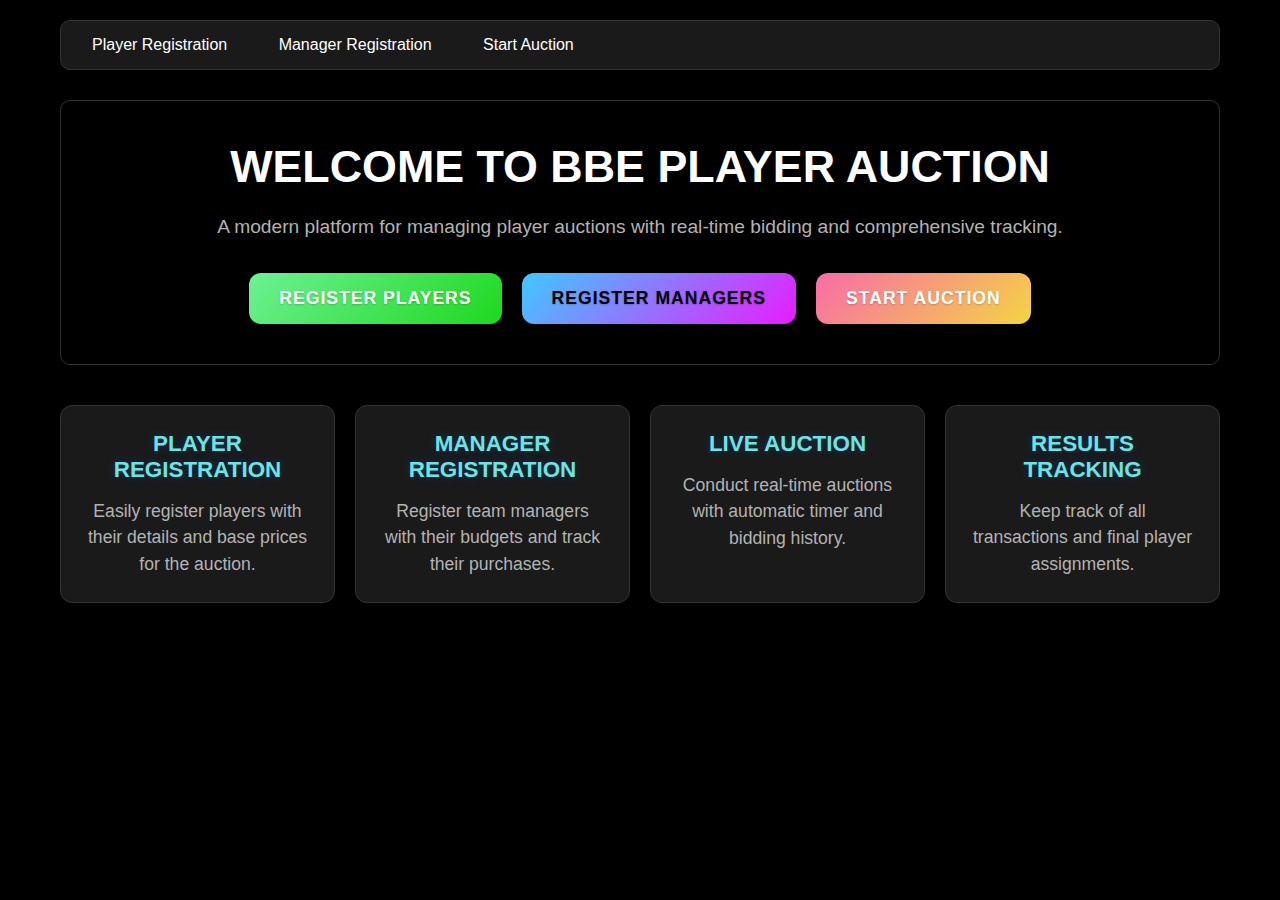
==== index.html @ 13deb0b3 "Add files via upload" ====
<!DOCTYPE html>
<html lang="en">
<head>
    <meta charset="UTF-8">
    <meta name="viewport" content="width=device-width, initial-scale=1.0">
    <title>Player Auction System</title>
    <link rel="stylesheet" href="styles.css">
    <style>
        .welcome-section {
            background: #000000;
            padding: 40px;
            border-radius: 10px;
            text-align: center;
            margin: 20px 0;
            border: 1px solid #333333;
            box-shadow: 0 4px 6px rgba(0, 0, 0, 0.2);
        }

        .welcome-section h1 {
            color: #ffffff;
            font-size: 2.8em;
            margin-bottom: 20px;
            text-shadow: 0 2px 4px rgba(0, 0, 0, 0.3);
        }

        .welcome-section p {
            color: #b3b3b3;
            font-size: 1.2em;
            margin-bottom: 30px;
            line-height: 1.6;
        }

        .features-grid {
            display: grid;
            grid-template-columns: repeat(auto-fit, minmax(250px, 1fr));
            gap: 20px;
            margin-top: 40px;
        }

        .feature-card {
            background: #1a1a1a;
            padding: 25px;
            border-radius: 12px;
            text-align: center;
            border: 1px solid #333333;
            transition: all 0.3s ease;
            box-shadow: 0 4px 6px rgba(0, 0, 0, 0.2);
        }

        .feature-card:hover {
            transform: translateY(-5px);
            box-shadow: 0 6px 12px rgba(0, 0, 0, 0.3);
            border-color: #444444;
        }

        .feature-card h3 {
            color: #6fe3e1;
            margin-bottom: 15px;
            font-size: 1.4em;
            text-shadow: 0 0 10px rgba(0, 123, 255, 0.3);
        }

        .feature-card p {
            color: #b3b3b3;
            line-height: 1.5;
            font-size: 1.1em;
        }

        .action-buttons {
            display: flex;
            justify-content: center;
            gap: 20px;
            margin-top: 30px;
            flex-wrap: wrap;
        }

        .action-button {
            text-decoration: none;
            padding: 15px 30px;
            border-radius: 12px;
            font-size: 1.1em;
            color: #ffffff;
            transition: all 0.3s ease;
            border: none;
            box-shadow: 0 4px 6px rgba(0, 0, 0, 0.2);
            text-shadow: 0 1px 2px rgba(0, 0, 0, 0.2);
            min-width: 200px;
        }

        .action-button:hover {
            transform: translateY(-2px);
            box-shadow: 0 6px 12px rgba(0, 0, 0, 0.3);
        }

        .btn-players {
            background: linear-gradient(135deg, #6ef195,  #1ed81e);
        }

        .btn-players:hover {
            background: linear-gradient(135deg, #6ef195, #1ed81e);
        }

        .btn-managers {
            background: linear-gradient(135deg, #40c9ff, #e81cff);
            color: #000000;
            font-weight: bold;
        }

        .btn-managers:hover {
            background: linear-gradient(135deg, #40c9ff, #e81cff);
            color: #ffffff;
        }

        .btn-auction {
            background: linear-gradient(135deg, #f86ca7, #f4d444);
        }

        .btn-auction:hover {
            background: linear-gradient(135deg, #f86ca7, #f4d444);
        }

        /* Dark theme specific navigation */
        .navigation {
            background: #1a1a1a;
            padding: 15px;
            border-radius: 10px;
            margin-bottom: 30px;
            border: 1px solid #333333;
            box-shadow: 0 4px 6px rgba(0, 0, 0, 0.2);
        }

        .navigation a {
            color: #ffffff;
            text-decoration: none;
            padding: 8px 16px;
            margin-right: 15px;
            border-radius: 6px;
            transition: all 0.3s ease;
        }

        .navigation a:hover {
            background: #2d2d2d;
            color: #007bff;
        }
    </style>
    <link rel="stylesheet" href="https://cdnjs.cloudflare.com/ajax/libs/font-awesome/5.15.4/css/all.min.css">
</head>
<body>
    <div class="container">
        <nav class="navigation">
            <a href="player.html">Player Registration</a>
            <a href="manager.html">Manager Registration</a>
            <a href="auction.html">Start Auction</a>
        </nav>

        <div class="welcome-section">
            <h1>WELCOME TO BBE PLAYER AUCTION</h1>
            <p>A modern platform for managing player auctions with real-time bidding and comprehensive tracking.</p>
            
            <div class="action-buttons">
                <a href="player.html" class="action-button btn-players">Register Players</a>
                <a href="manager.html" class="action-button btn-managers">Register Managers</a>
                <a href="auction.html" class="action-button btn-auction">Start Auction</a>
            </div>
        </div>

        <div class="features-grid">
            <div class="feature-card">
                <h3>PLAYER REGISTRATION</h3>
                <p>Easily register players with their details and base prices for the auction.</p>
            </div>
            <div class="feature-card">
                <h3>MANAGER REGISTRATION</h3>
                <p>Register team managers with their budgets and track their purchases.</p>
            </div>
            <div class="feature-card">
                <h3>LIVE AUCTION</h3>
                <p>Conduct real-time auctions with automatic timer and bidding history.</p>
            </div>
            <div class="feature-card">
                <h3>RESULTS TRACKING</h3>
                <p>Keep track of all transactions and final player assignments.</p>
            </div>
        </div>
    </div>
</body>
</html>
---- styles.css ----
/* Base styles */
* {
    margin: 0;
    padding: 0;
    box-sizing: border-box;
    font-family: 'Poppins', Arial, sans-serif;
}

body {
    background: #000000;
    color: #ffffff;
    margin: 0;
    padding: 0;
    opacity: 1;
    transition: opacity 0.3s ease-in-out;
    min-height: 100vh;
}

body.fade-out {
    opacity: 0;
}

.container {
    max-width: 1200px;
    margin: 0 auto;
    padding: 20px;
}

.section {
    margin: 20px 0;
    padding: 25px;
    border: none;
    border-radius: 15px;
    transition: all 0.3s ease-in-out;
    background: rgb(0, 0, 0);
    backdrop-filter: blur(10px);
    box-shadow: 0 8px 32px 0 rgba(31, 38, 135, 0.37);
}

.section:hover {
    transform: translateY(-3px);
    box-shadow: 0 12px 40px 0 rgba(31, 38, 135, 0.45);
}

.form-group {
    display: flex;
    gap: 15px;
    margin-bottom: 20px;
    align-items: center;
}

input {
    padding: 12px;
    border: 2px solid rgba(255, 255, 255, 0.2);
    border-radius: 8px;
    background: rgba(255, 255, 255, 0.1);
    color: #ffffff;
    transition: all 0.3s ease;
}

input:focus {
    outline: none;
    border-color: #49cc4d;
    box-shadow: 0 0 10px rgba(76, 175, 80, 0.3);
}

button {
    padding: 12px 24px;
    color: white;
    border: none;
    border-radius: 8px;
    cursor: pointer;
    transition: all 0.3s ease;
    font-weight: 600;
    text-transform: uppercase;
    letter-spacing: 1px;
    box-shadow: 0 4px 15px rgba(0, 0, 0, 0.2);
}

button:hover {
    transform: translateY(-2px);
    box-shadow: 0 6px 20px rgba(0, 0, 0, 0.3);
}

button:disabled {
    background: linear-gradient(45deg, #333333, #222222);
    cursor: not-allowed;
}

#timer {
    font-size: 64px;
    text-align: center;
    margin: 30px 0;
    color: #00ff88;
    text-shadow: 0 0 20px rgba(0, 255, 136, 0.5);
    font-weight: 700;
    animation: glow 1.5s ease-in-out infinite alternate;
}

@keyframes glow {
    from {
        text-shadow: 0 0 10px rgba(0, 255, 136, 0.5);
    }
    to {
        text-shadow: 0 0 20px rgba(0, 255, 136, 0.8);
    }
}

#currentPlayer {
    text-align: center;
    font-size: 28px;
    margin: 25px 0;
    color: #00ff88;
    text-shadow: 0 0 10px rgba(0, 255, 136, 0.3);
}

.manager-card, .player-card {
    padding: 20px;
    margin: 15px 0;
    border: none;
    border-radius: 12px;
    background: rgba(255, 255, 255, 0.1);
    backdrop-filter: blur(10px);
    transition: all 0.3s ease;
    animation: slideIn 0.5s ease-out;
}

.manager-card:hover, .player-card:hover {
    transform: translateY(-3px);
    box-shadow: 0 8px 25px rgba(0, 0, 0, 0.2);
}

@keyframes slideIn {
    from {
        opacity: 0;
        transform: translateY(20px);
    }
    to {
        opacity: 1;
        transform: translateY(0);
    }
}

#highestBidder {
    text-align: center;
    font-size: 24px;
    color: #00ff88;
    margin: 15px 0;
    text-shadow: 0 0 10px rgba(0, 255, 136, 0.3);
}

.result-item {
    padding: 15px;
    margin: 10px 0;
    background: rgba(255, 255, 255, 0.1);
    border-radius: 10px;
    backdrop-filter: blur(5px);
    transition: all 0.3s ease;
}

.result-item:hover {
    transform: translateX(5px);
    background: rgba(255, 255, 255, 0.15);
}

.auction-controls {
    display: flex;
    gap: 15px;
    justify-content: center;
    margin: 30px 0;
}

.auction-status {
    text-align: center;
    margin: 20px 0;
    font-size: 1.3em;
    color: #00ff88;
    text-shadow: 0 0 10px rgba(0, 255, 136, 0.3);
}

.current-player {
    background: rgba(255, 255, 255, 0.1);
    padding: 30px;
    border-radius: 15px;
    margin: 25px 0;
    text-align: center;
    backdrop-filter: blur(10px);
    box-shadow: 0 8px 32px 0 rgba(31, 38, 135, 0.37);
}

.timer {
    text-align: center;
    font-size: 1.8em;
    font-weight: bold;
    color: #00ff88;
    margin: 20px 0;
    text-shadow: 0 0 15px rgba(0, 255, 136, 0.5);
}

.bidding-section {
    display: flex;
    align-items: center;
    gap: 15px;
    margin: 20px 0;
    flex-wrap: wrap;
    justify-content: center;
}

.manager-select {
    padding: 12px;
    font-size: 1em;
    min-width: 220px;
    border-radius: 8px;
    background: rgba(255, 255, 255, 0.1);
    color: #ffffff;
    border: 2px solid rgba(255, 255, 255, 0.2);
    transition: all 0.3s ease;
}

.manager-select:focus {
    outline: none;
    border-color: #00ff88;
    box-shadow: 0 0 10px rgba(0, 255, 136, 0.3);
}

#bidAmount {
    padding: 12px;
    font-size: 1em;
    width: 180px;
    border-radius: 8px;
    background: rgba(255, 255, 255, 0.1);
    color: #ffffff;
    border: 2px solid rgba(255, 255, 255, 0.2);
}

#bidAmount:focus {
    outline: none;
    border-color: #00ff88;
    box-shadow: 0 0 10px rgba(0, 255, 136, 0.3);
}

.action-button {
    text-decoration: none;
    padding: 15px 35px;
    border-radius: 10px;
    font-size: 1.1em;
    background: linear-gradient(145deg, #f141c5f1, #f141c5f1);
    color: black;
    border: none;
    cursor: pointer;
    transition: all 0.3s ease;
    text-transform: uppercase;
    letter-spacing: 1px;
    font-weight: 600;
    display: inline-block;
}

.action-button:hover {
    transform: translateY(-2px);
    box-shadow: 0 5px 15px rgba(76, 175, 80, 0.4);
}

h1, h2, h3 {
    color: #00ff88;
    text-shadow: 0 0 10px rgba(0, 255, 136, 0.3);
    margin-bottom: 20px;
}

table {
    width: 100%;
    border-collapse: collapse;
    margin: 20px 0;
    background: rgba(255, 255, 255, 0.1);
    backdrop-filter: blur(10px);
    border-radius: 10px;
    overflow: hidden;
}

th, td {
    padding: 15px;
    text-align: left;
    border-bottom: 1px solid rgba(255, 255, 255, 0.1);
}

th {
    background: rgba(0, 255, 136, 0.1);
    color: #00ff88;
    font-weight: 600;
}

tr:hover {
    background: rgba(255, 255, 255, 0.05);
}

.hidden {
    display: none;
}

#timer {
    font-size: 48px;
    text-align: center;
    margin: 20px 0;
    color: #007bff;
    text-shadow: 2px 2px 4px rgba(0, 0, 0, 0.1);
    animation: pulse 1s infinite;
}

@keyframes pulse {
    0% {
        transform: scale(1);
    }
    50% {
        transform: scale(1.05);
    }
    100% {
        transform: scale(1);
    }
}

#currentPlayer {
    text-align: center;
    font-size: 24px;
    margin: 20px 0;
}

.manager-card, .player-card {
    padding: 10px;
    margin: 10px 0;
    border: 1px solid #ddd;
    border-radius: 4px;
    background-color: #383838;
    transition: all 0.2s ease-in-out;
    animation: fadeIn 0.5s ease-in-out;
}

@keyframes fadeIn {
    from {
        opacity: 0;
        transform: translateY(10px);
    }
    to {
        opacity: 1;
        transform: translateY(0);
    }
}

#highestBidder {
    text-align: center;
    font-size: 20px;
    color: #4CAF50;
    margin: 10px 0;
}

#soldPlayers, #unsoldPlayers {
    margin-top: 15px;
}

.result-item {
    padding: 10px;
    margin: 5px 0;
    background-color: #383838;
    border-radius: 4px;
}

.auction-controls {
    display: flex;
    gap: 10px;
    justify-content: center;
    margin: 20px 0;
}

.auction-status {
    text-align: center;
    margin: 15px 0;
    font-size: 1.2em;
    color: #1e3c72;
}

.current-player {
    background: #383838;
    padding: 20px;
    border-radius: 10px;
    margin: 20px 0;
    text-align: center;
}

.timer {
    text-align: center;
    font-size: 1.5em;
    font-weight: bold;
    color: #007bff;
    margin: 15px 0;
}

.bidding-section {
    display: flex;
    align-items: center;
    gap: 10px;
    margin: 15px 0;
    flex-wrap: wrap;
}

.manager-select {
    padding: 8px;
    font-size: 0.9em;
    min-width: 200px;
    border-radius: 4px;
    background: #ffffff;
    color: #000000;
    border: 1px solid #333333;
}

#bidAmount {
    padding: 8px;
    font-size: 0.9em;
    width: 150px;
    border-radius: 4px;
    background: #ffffff;
    color: #000000;
    border: 1px solid #333333;
}

.sold-btn, .unsold-btn {
    padding: 6px 12px;
    font-size: 0.9em;
    border: none;
    border-radius: 4px;
    cursor: pointer;
    font-weight: bold;
    margin-left: 10px;
    display: none;
}

.sold-btn {
    background: linear-gradient(145deg, #ff0000, #cc0000) !important;
    color: white;
}

.unsold-btn {
    background: linear-gradient(145deg, #f72585, #b5179e);
    color: white;
}

.sold-btn:hover {
    background: linear-gradient(145deg, #cc0000, #ff0000) !important;
}

.unsold-btn:hover {
    background: linear-gradient(145deg, #b5179e, #f72585);
}

.timer {
    font-size: 36px;
    font-weight: bold;
    color: #4CAF50;
    text-align: center;
    margin: 15px 0;
    padding: 10px;
    background: #1a1a1a;
    border-radius: 8px;
    border: 1px solid #333333;
}

.auction-main {
    display: grid;
    grid-template-columns: 2fr 1fr;
    gap: 20px;
    margin-top: 20px;
}

.auction-left, .auction-right {
    background: #383838;
    padding: 20px;
    border-radius: 10px;
    box-shadow: 0 2px 4px rgba(0, 0, 0, 0.1);
}

.bidding-history {
    margin-top: 20px;
    max-height: 300px;
    overflow-y: auto;
}

.bid-history-item {
    padding: 10px;
    border-bottom: 1px solid #eee;
}

.bid-history-item:last-child {
    border-bottom: none;
}

.managers-list {
    margin-bottom: 20px;
}

.manager-item {
    padding: 10px;
    background: #383838;
    border-radius: 5px;
    margin-bottom: 10px;
}

.auction-results {
    margin-top: 20px;
}

.auction-result-item {
    padding: 15px;
    background: #383838;
    border-radius: 5px;
    margin-bottom: 10px;
}

.auction-result-item.unsold {
    background: #383838;
}

.auction-result-item h4 {
    margin: 0 0 10px 0;
    color: #1e3c72;
}

.auction-result-item p {
    margin: 5px 0;
    color: #ffffff;
}

/* Status messages */
.warning {
    background-color: #dc3545;
    color: #ffffff;
    padding: 10px;
    border-radius: 5px;
    margin-bottom: 10px;
    border: 1px solid #ffeeba;
}

.success {
    background-color: #28a745;
    color: #ffffff;
    padding: 10px;
    border-radius: 5px;
    margin-bottom: 10px;
    border: 1px solid #c3e6cb;
}

/* Timer styles */
.timer {
    font-size: 24px;
    font-weight: bold;
    color: #007bff;
    text-align: center;
    margin: 10px 0;
}

/* Bidding section */
.bidding-section {
    display: flex;
    gap: 10px;
    margin: 20px 0;
}

.manager-select {
    flex: 1;
    padding: 8px;
    border: 1px solid #ddd;
    border-radius: 5px;
}

#bidAmount {
    flex: 1;
    padding: 8px;
    border: 1px solid #ddd;
    border-radius: 5px;
}

.current-player {
    background: #383838;
    padding: 15px;
    border-radius: 10px;
    margin-bottom: 20px;
}

.auction-status {
    font-size: 18px;
    color: #1e3c72;
    margin-bottom: 20px;
    text-align: center;
}

/* Navigation styles */
.navigation {
    margin-bottom: 20px;
    padding: 10px;
    background: #1a1a1a;
    border-radius: 5px;
    border: 1px solid #333333;
}

.navigation a {
    margin-right: 15px;
    text-decoration: none;
    color: #ffffff;
    padding: 5px 10px;
    border-radius: 3px;
}

.navigation a:hover {
    background: #2d2d2d;
}

/* Dashboard styles */
.auction-dashboard {
    background: #000000;
    padding: 25px;
    border-radius: 12px;
    border: 1px solid #1a1a1a;
    box-shadow: 0 8px 16px rgba(0, 0, 0, 0.4);
}

.dashboard-header {
    margin-bottom: 20px;
}

.dashboard-grid {
    display: grid;
    grid-template-columns: 300px 1fr;
    gap: 20px;
}

.registered-section {
    background: #000000;
    padding: 15px;
    border-radius: 8px;
    border: 1px solid #1a1a1a;
}

.auction-main {
    background: #000000;
    padding: 20px;
    border-radius: 8px;
    border: 1px solid #404040;
}

.current-player {
    background: #000000;
    padding: 15px;
    border-radius: 8px;
    margin-bottom: 15px;
}

.timer {
    font-size: 24px;
    text-align: center;
    margin: 15px 0;
    font-weight: bold;
    color: #007bff;
}

.bidding-section {
    display: flex;
    gap: 10px;
    margin-bottom: 20px;
}

.manager-select {
    flex-grow: 1;
    padding: 8px;
    border: 1px solid #ddd;
    border-radius: 4px;
}

#bidAmount {
    width: 150px;
    padding: 8px;
    border: 1px solid #ddd;
    border-radius: 4px;
}

.bidding-history {
    background: #383838;
    padding: 15px;
    border-radius: 8px;
    max-height: 300px;
    overflow-y: auto;
}

.bid-history-item {
    padding: 8px;
    border-bottom: 1px solid #eee;
}

.bid-history-item:last-child {
    border-bottom: none;
}

.auction-results {
    background: #383838;
    padding: 15px;
    border-radius: 8px;
    margin-top: 20px;
}

.auction-result-item {
    padding: 8px;
    border-bottom: 1px solid #eee;
}

.auction-result-item.unsold {
    color: #dc3545;
}

.players-list, .managers-list {
    margin-top: 20px;
}

.player-item, .manager-item {
    background: #1a1a1a;
    padding: 15px;
    border-radius: 8px;
    margin-bottom: 10px;
    box-shadow: 0 2px 4px rgba(0, 0, 0, 0.05);
    display: flex;
    justify-content: space-between;
    align-items: center;
    border: 1px solid #404040;
}

.player-info, .manager-info {
    flex-grow: 1;
}

.player-info p, .manager-info p {
    margin: 5px 0;
    color: #ffffff;
}

.remove-btn {
    background: #dc3545;
    color: white;
    border: none;
    padding: 5px 10px;
    border-radius: 3px;
    cursor: pointer;
}

.remove-btn:hover {
    background: #c82333;
}

.no-data {
    text-align: center;
    color: #b3b3b3;
    font-style: italic;
}

.warning {
    color: #dc3545;
    font-weight: bold;
}

.success {
    color: #28a745;
    font-weight: bold;
}

.form-container {
    background: #1a1a1a;
    padding: 20px;
    border-radius: 8px;
    margin-bottom: 20px;
    border: 1px solid #333333;
    box-shadow: 0 4px 6px rgba(0, 0, 0, 0.2);
}

.form-group {
    margin-bottom: 15px;
}

.form-group label {
    color: #ffffff;
    display: block;
    margin-bottom: 5px;
    font-weight: bold;
}

.form-group input,
.manager-select,
#bidAmount {
    background: #2d2d2d;
    color: #ffffff;
    border: 1px solid #333333;
    padding: 8px;
    width: 100%;
    border-radius: 4px;
}

.form-group input:focus,
.manager-select:focus,
#bidAmount:focus {
    border-color: #007bff;
    outline: none;
    box-shadow: 0 0 0 2px rgba(0, 123, 255, 0.25);
}

/* Button Colors */
.action-button.players {
    background-color: #4CAF50;
}

.action-button.players:hover {
    background-color: #45a049;
}

.action-button.managers {
    background-color: #2196F3;
}

.action-button.managers:hover {
    background-color: #1976D2;
}

.action-button.auction {
    background-color: #ff9800;
}

.action-button.auction:hover {
    background-color: #f57c00;
}

.action-button {
    text-decoration: none;
    padding: 15px 30px;
    border-radius: 8px;
    font-size: 1.1em;
    color: #ffffff;
    transition: all 0.3s ease;
    border: none;
    box-shadow: 0 4px 6px rgba(0, 0, 0, 0.2);
}

.action-button:hover {
    transform: translateY(-2px);
    box-shadow: 0 6px 8px rgba(0, 0, 0, 0.3);
}

.btn-players {
    background-color: #4CAF50;
    color: #000000;
    font-weight: bold;
    text-shadow: none;
}

.btn-players:hover {
    background-color: #45a049;
    color: #000000;
}

.btn-managers {
    background-color: #2196F3;
    color: #000000;
    font-weight: bold;
    text-shadow: none;
}

.btn-managers:hover {
    background-color: #1976D2;
    color: #000000;
}

.btn-auction {
    background-color: #ff9800;
    color: #ffffff;
    text-shadow: 0 1px 2px rgba(0, 0, 0, 0.2);
}

.btn-auction:hover {
    background-color: #f57c00;
    color: #ffffff;
}

/* Scrollbar Styling */
::-webkit-scrollbar {
    width: 8px;
}

::-webkit-scrollbar-track {
    background: #1a1a1a;
    border-radius: 4px;
}

::-webkit-scrollbar-thumb {
    background: #333333;
    border-radius: 4px;
}

::-webkit-scrollbar-thumb:hover {
    background: #444444;
}

/* Selection */
::selection {
    background: #007bff;
    color: #ffffff;
}

/* Welcome Section */
.welcome-section {
    background: #1a1a1a;
    padding: 40px;
    border-radius: 10px;
    text-align: center;
    margin: 20px 0;
    border: 1px solid #333333;
    box-shadow: 0 4px 6px rgba(0, 0, 0, 0.2);
}

/* Feature Cards */
.feature-card {
    background: #1a1a1a;
    padding: 20px;
    border-radius: 8px;
    text-align: center;
    border: 1px solid #333333;
    transition: transform 0.3s ease, box-shadow 0.3s ease;
    box-shadow: 0 2px 4px rgba(0, 0, 0, 0.2);
}

.feature-card:hover {
    transform: translateY(-5px);
    box-shadow: 0 4px 8px rgba(0, 0, 0, 0.3);
}

.feature-card h3 {
    color: #007bff;
    margin-bottom: 15px;
}

.feature-card p {
    color: #b3b3b3;
}

/* Status colors */
.warning { 
    color: #dc3545; 
    text-shadow: 0 0 10px rgba(220, 53, 69, 0.5);
}

.success { 
    color: #28a745; 
    text-shadow: 0 0 10px rgba(40, 167, 69, 0.5);
}

.no-data { 
    color: #b3b3b3; 
}

@media screen and (max-width: 768px) {
    .container {
        padding: 8px;
    }

    .auction-dashboard {
        padding: 12px;
        margin: 8px 0;
    }

    .registered-section {
        padding: 12px;
        max-height: 400px;
    }

    .auction-main {
        padding: 12px;
    }

    .player-info, .manager-info {
        padding: 10px;
        margin: 6px 0;
        font-size: 0.9em;
    }

    .bidding-history {
        max-height: 300px;
        overflow-y: auto;
    }

    h2 {
        font-size: 1.4em;
        margin-bottom: 12px;
    }

    h3 {
        font-size: 1.2em;
        margin-bottom: 10px;
    }

    .timer {
        font-size: 24px;
        margin: 10px 0;
    }

    #currentPlayer {
        font-size: 20px;
        margin: 15px 0;
    }

    #highestBidder {
        font-size: 18px;
        margin: 10px 0;
    }
}

.start-auction-btn {
    background: linear-gradient(145deg, #ff9800, #f57c00) !important;
    color: #ffffff;
    padding: 8px 15px;
    font-size: 0.9em;
    border: none;
    border-radius: 6px;
    cursor: pointer;
    font-weight: bold;
    transition: all 0.3s ease;
}

.start-auction-btn:hover {
    background: linear-gradient(145deg, #ffa726, #ff9800) !important;
    transform: translateY(-2px);
}

.next-player-btn {
    background: linear-gradient(145deg, #4CAF50, #45a049) !important;
    color: #ffffff;
    padding: 8px 15px;
    font-size: 0.9em;
    border: none;
    border-radius: 6px;
    cursor: pointer;
    font-weight: bold;
    transition: all 0.3s ease;
}

.next-player-btn:hover {
    background: linear-gradient(145deg, #5cb860, #4CAF50) !important;
    transform: translateY(-2px);
}
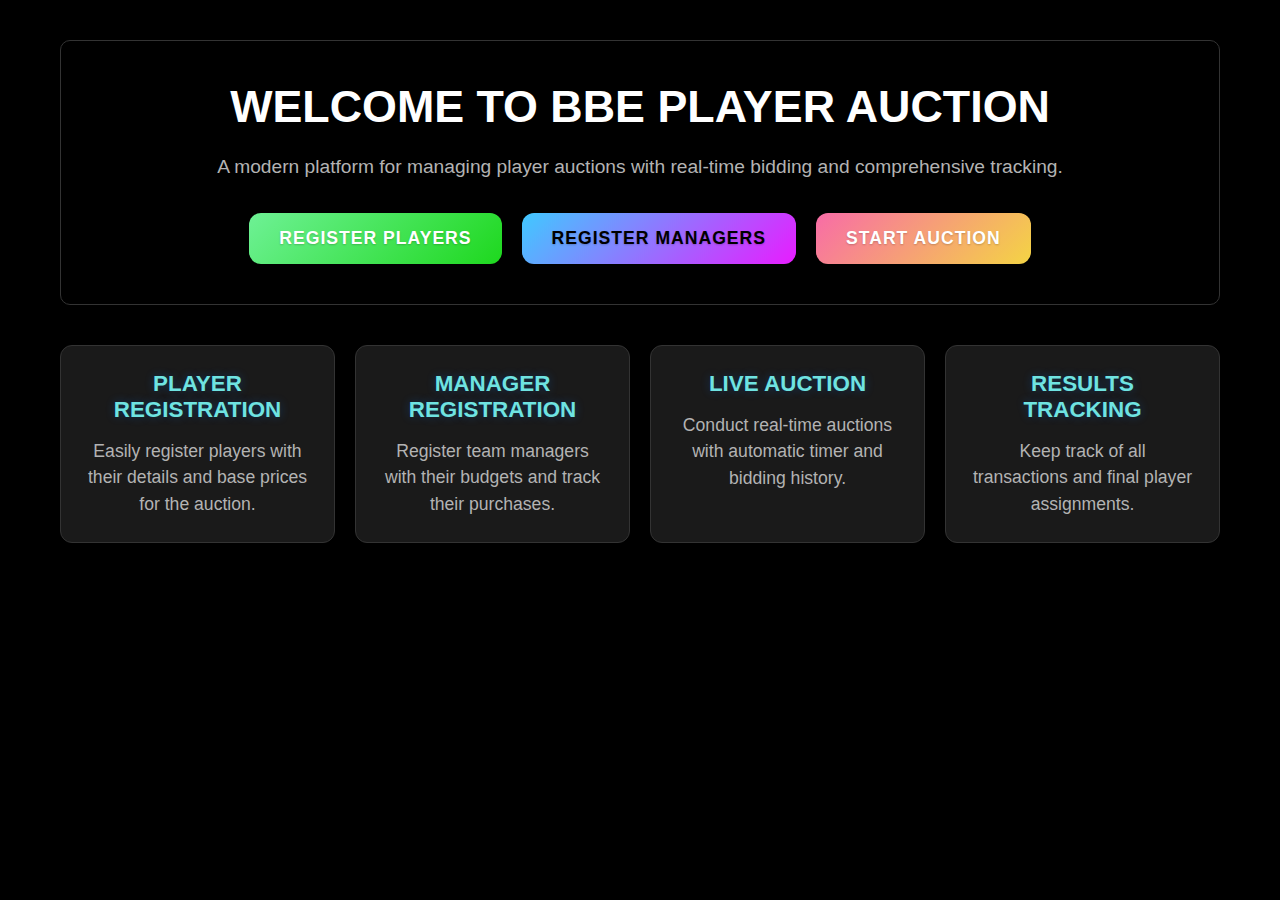
==== commit ee772fbf: "Add files via upload" ====
--- a/index.html
+++ b/index.html
@@ -147,12 +147,6 @@
 </head>
 <body>
     <div class="container">
-        <nav class="navigation">
-            <a href="player.html">Player Registration</a>
-            <a href="manager.html">Manager Registration</a>
-            <a href="auction.html">Start Auction</a>
-        </nav>
-
         <div class="welcome-section">
             <h1>WELCOME TO BBE PLAYER AUCTION</h1>
             <p>A modern platform for managing player auctions with real-time bidding and comprehensive tracking.</p>
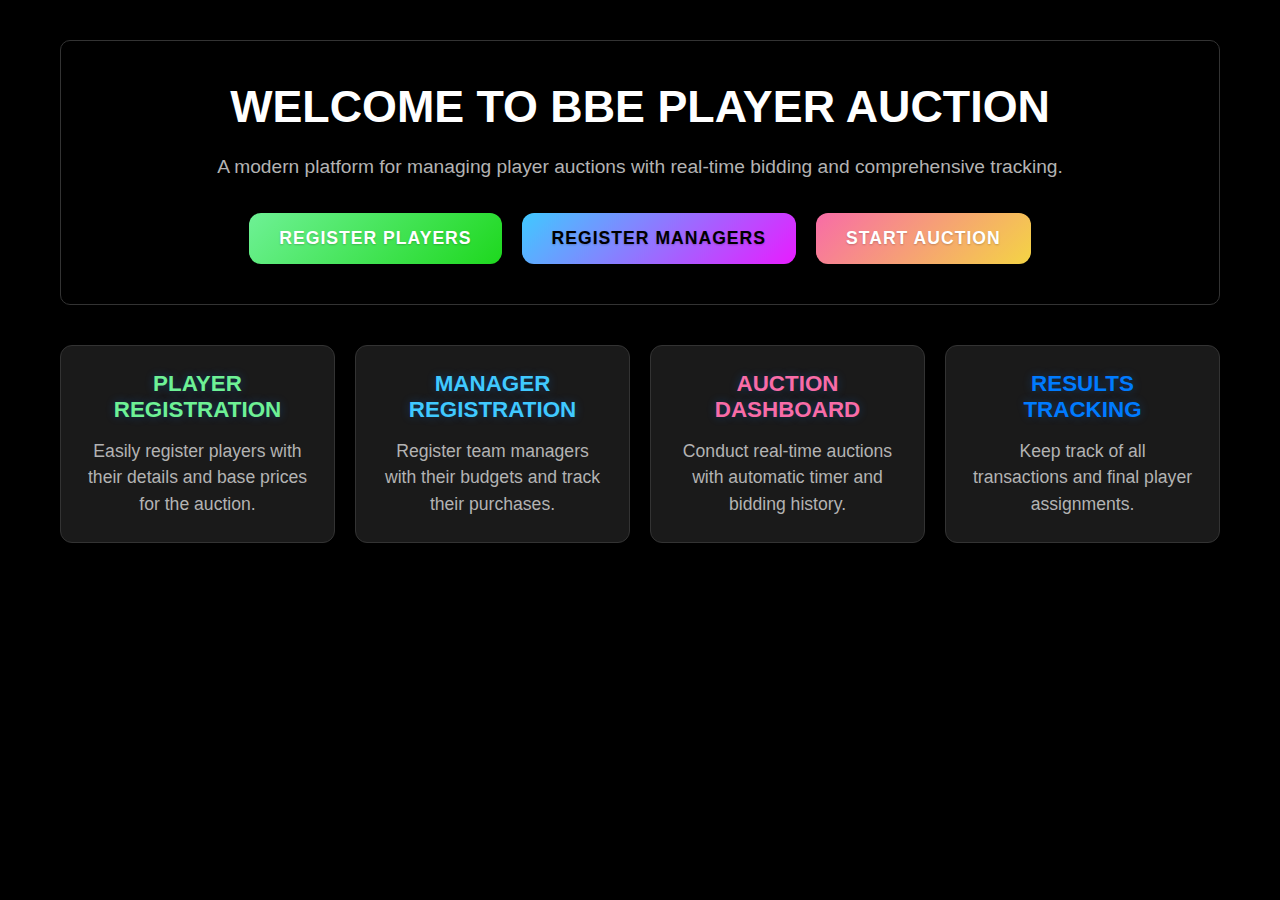
==== commit 3591abaa: "Add files via upload" ====
--- a/index.html
+++ b/index.html
@@ -54,10 +54,21 @@
         }
 
         .feature-card h3 {
-            color: #6fe3e1;
             margin-bottom: 15px;
             font-size: 1.4em;
             text-shadow: 0 0 10px rgba(0, 123, 255, 0.3);
+        }
+
+        .feature-card.players h3 {
+            color: #6ef195;
+        }
+
+        .feature-card.managers h3 {
+            color: #40c9ff;
+        }
+
+        .feature-card.auction h3 {
+            color: #f86ca7;
         }
 
         .feature-card p {
@@ -159,16 +170,16 @@
         </div>
 
         <div class="features-grid">
-            <div class="feature-card">
+            <div class="feature-card players">
                 <h3>PLAYER REGISTRATION</h3>
                 <p>Easily register players with their details and base prices for the auction.</p>
             </div>
-            <div class="feature-card">
+            <div class="feature-card managers">
                 <h3>MANAGER REGISTRATION</h3>
                 <p>Register team managers with their budgets and track their purchases.</p>
             </div>
-            <div class="feature-card">
-                <h3>LIVE AUCTION</h3>
+            <div class="feature-card auction">
+                <h3>AUCTION DASHBOARD</h3>
                 <p>Conduct real-time auctions with automatic timer and bidding history.</p>
             </div>
             <div class="feature-card">
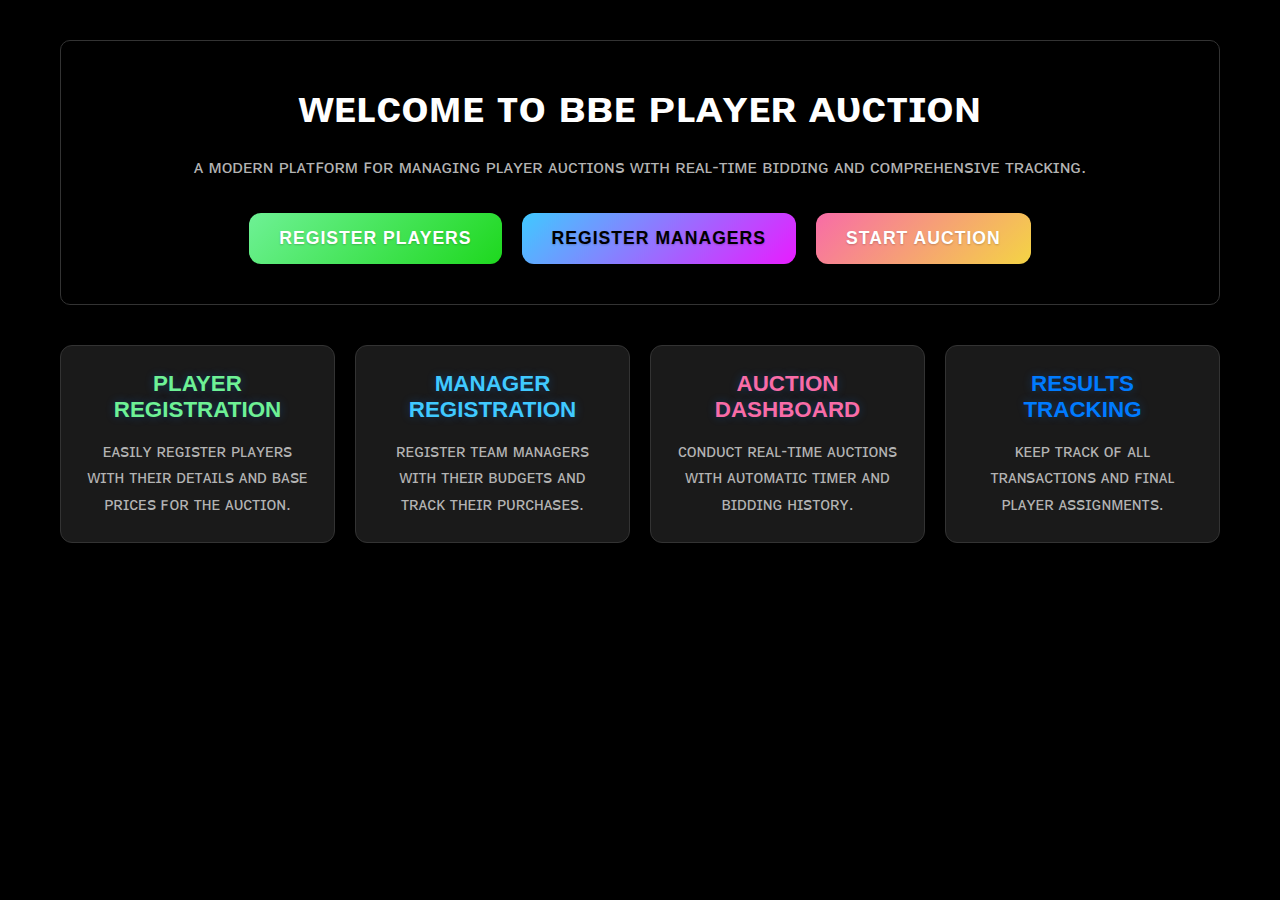
==== commit 25c47dff: "Add files via upload" ====
--- a/index.html
+++ b/index.html
@@ -6,9 +6,15 @@
     <title>Player Auction System</title>
     <link rel="stylesheet" href="styles.css">
     <style>
+        .container {
+            max-width: 1200px;
+            margin: 0 auto;
+            padding: 20px;
+        }
+
         .welcome-section {
             background: #000000;
-            padding: 40px;
+            padding: 40px 20px;
             border-radius: 10px;
             text-align: center;
             margin: 20px 0;
@@ -153,14 +159,69 @@
             background: #2d2d2d;
             color: #007bff;
         }
+
+        @media (max-width: 768px) {
+            .welcome-section {
+                padding: 30px 15px;
+            }
+
+            .welcome-section h1 {
+                font-size: 2em;
+            }
+
+            .welcome-section p {
+                font-size: 1em;
+                padding: 0 10px;
+            }
+
+            .action-buttons {
+                flex-direction: column;
+                align-items: center;
+            }
+
+            .action-button {
+                width: 100%;
+                max-width: 300px;
+                margin: 5px 0;
+            }
+
+            .features-grid {
+                grid-template-columns: 1fr;
+                padding: 0 10px;
+            }
+
+            .feature-card {
+                margin: 10px 0;
+            }
+        }
+
+        @media (max-width: 480px) {
+            .welcome-section h1 {
+                font-size: 1.6em;
+            }
+
+            .action-button {
+                font-size: 1em;
+                padding: 12px 20px;
+            }
+
+            .feature-card h3 {
+                font-size: 1.2em;
+            }
+
+            .feature-card p {
+                font-size: 0.9em;
+            }
+        }
     </style>
     <link rel="stylesheet" href="https://cdnjs.cloudflare.com/ajax/libs/font-awesome/5.15.4/css/all.min.css">
 </head>
 <body>
     <div class="container">
         <div class="welcome-section">
-            <h1>WELCOME TO BBE PLAYER AUCTION</h1>
-            <p>A modern platform for managing player auctions with real-time bidding and comprehensive tracking.</p>
+            <h1>ᴡᴇʟᴄᴏᴍᴇ ᴛᴏ ʙʙᴇ ᴘʟᴀʏᴇʀ ᴀᴜᴄᴛɪᴏɴ</h1>
+            <p>ᴀ ᴍᴏᴅᴇʀɴ ᴘʟᴀᴛꜰᴏʀᴍ ꜰᴏʀ ᴍᴀɴᴀɢɪɴɢ ᴘʟᴀʏᴇʀ ᴀᴜᴄᴛɪᴏɴꜱ ᴡɪᴛʜ ʀᴇᴀʟ-ᴛɪᴍᴇ ʙɪᴅᴅɪɴɢ ᴀɴᴅ ᴄᴏᴍᴘʀᴇʜᴇɴꜱɪᴠᴇ ᴛʀᴀᴄᴋɪɴɢ.
+            </p>
             
             <div class="action-buttons">
                 <a href="player.html" class="action-button btn-players">Register Players</a>
@@ -172,21 +233,21 @@
         <div class="features-grid">
             <div class="feature-card players">
                 <h3>PLAYER REGISTRATION</h3>
-                <p>Easily register players with their details and base prices for the auction.</p>
+                <p>ᴇᴀꜱɪʟʏ ʀᴇɢɪꜱᴛᴇʀ ᴘʟᴀʏᴇʀꜱ ᴡɪᴛʜ ᴛʜᴇɪʀ ᴅᴇᴛᴀɪʟꜱ ᴀɴᴅ ʙᴀꜱᴇ ᴘʀɪᴄᴇꜱ ꜰᴏʀ ᴛʜᴇ ᴀᴜᴄᴛɪᴏɴ.</p>
             </div>
             <div class="feature-card managers">
                 <h3>MANAGER REGISTRATION</h3>
-                <p>Register team managers with their budgets and track their purchases.</p>
+                <p>ʀᴇɢɪꜱᴛᴇʀ ᴛᴇᴀᴍ ᴍᴀɴᴀɢᴇʀꜱ ᴡɪᴛʜ ᴛʜᴇɪʀ ʙᴜᴅɢᴇᴛꜱ ᴀɴᴅ ᴛʀᴀᴄᴋ ᴛʜᴇɪʀ ᴘᴜʀᴄʜᴀꜱᴇꜱ.</p>
             </div>
             <div class="feature-card auction">
                 <h3>AUCTION DASHBOARD</h3>
-                <p>Conduct real-time auctions with automatic timer and bidding history.</p>
+                <p>ᴄᴏɴᴅᴜᴄᴛ ʀᴇᴀʟ-ᴛɪᴍᴇ ᴀᴜᴄᴛɪᴏɴꜱ ᴡɪᴛʜ ᴀᴜᴛᴏᴍᴀᴛɪᴄ ᴛɪᴍᴇʀ ᴀɴᴅ ʙɪᴅᴅɪɴɢ ʜɪꜱᴛᴏʀʏ.</p>
             </div>
             <div class="feature-card">
                 <h3>RESULTS TRACKING</h3>
-                <p>Keep track of all transactions and final player assignments.</p>
+                <p>ᴋᴇᴇᴘ ᴛʀᴀᴄᴋ ᴏꜰ ᴀʟʟ ᴛʀᴀɴꜱᴀᴄᴛɪᴏɴꜱ ᴀɴᴅ ꜰɪɴᴀʟ ᴘʟᴀʏᴇʀ ᴀꜱꜱɪɢɴᴍᴇɴᴛꜱ.</p>
             </div>
         </div>
     </div>
 </body>
-</html>
+</html>--- a/styles.css
+++ b/styles.css
@@ -1013,7 +1013,7 @@
 }
 
 .start-auction-btn {
-    background: linear-gradient(145deg, #ff9800, #f57c00) !important;
+    background: linear-gradient(145deg, #f8a902, #f3696e) !important;
     color: #ffffff;
     padding: 8px 15px;
     font-size: 0.9em;
@@ -1025,13 +1025,13 @@
 }
 
 .start-auction-btn:hover {
-    background: linear-gradient(145deg, #ffa726, #ff9800) !important;
+    background: linear-gradient(145deg, #f3696e, #f8a902) !important;
     transform: translateY(-2px);
 }
 
 .next-player-btn {
-    background: linear-gradient(145deg, #4CAF50, #45a049) !important;
-    color: #ffffff;
+    background: linear-gradient(145deg, #6ef16e, #1ed81e) !important;
+    color: #000000;
     padding: 8px 15px;
     font-size: 0.9em;
     border: none;
@@ -1042,6 +1042,6 @@
 }
 
 .next-player-btn:hover {
-    background: linear-gradient(145deg, #5cb860, #4CAF50) !important;
+    background: linear-gradient(145deg, #1ed81e, #6ef16e) !important;
     transform: translateY(-2px);
 }
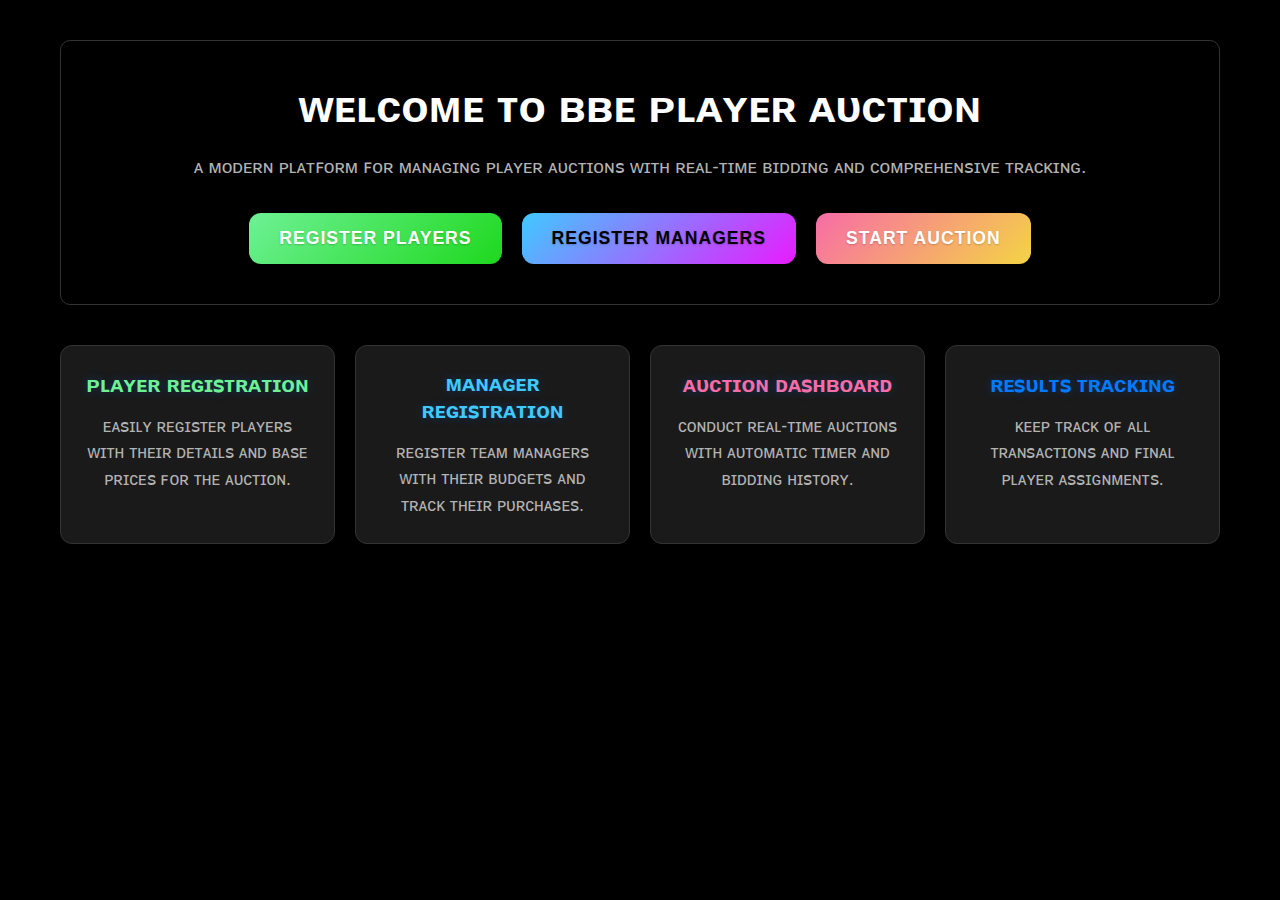
==== commit 6cc5bfba: "Add files via upload" ====
--- a/index.html
+++ b/index.html
@@ -232,19 +232,19 @@
 
         <div class="features-grid">
             <div class="feature-card players">
-                <h3>PLAYER REGISTRATION</h3>
+                <h3>ᴘʟᴀʏᴇʀ ʀᴇɢɪꜱᴛʀᴀᴛɪᴏɴ</h3>
                 <p>ᴇᴀꜱɪʟʏ ʀᴇɢɪꜱᴛᴇʀ ᴘʟᴀʏᴇʀꜱ ᴡɪᴛʜ ᴛʜᴇɪʀ ᴅᴇᴛᴀɪʟꜱ ᴀɴᴅ ʙᴀꜱᴇ ᴘʀɪᴄᴇꜱ ꜰᴏʀ ᴛʜᴇ ᴀᴜᴄᴛɪᴏɴ.</p>
             </div>
             <div class="feature-card managers">
-                <h3>MANAGER REGISTRATION</h3>
+                <h3>ᴍᴀɴᴀɢᴇʀ ʀᴇɢɪꜱᴛʀᴀᴛɪᴏɴ</h3>
                 <p>ʀᴇɢɪꜱᴛᴇʀ ᴛᴇᴀᴍ ᴍᴀɴᴀɢᴇʀꜱ ᴡɪᴛʜ ᴛʜᴇɪʀ ʙᴜᴅɢᴇᴛꜱ ᴀɴᴅ ᴛʀᴀᴄᴋ ᴛʜᴇɪʀ ᴘᴜʀᴄʜᴀꜱᴇꜱ.</p>
             </div>
             <div class="feature-card auction">
-                <h3>AUCTION DASHBOARD</h3>
+                <h3>ᴀᴜᴄᴛɪᴏɴ ᴅᴀꜱʜʙᴏᴀʀᴅ</h3>
                 <p>ᴄᴏɴᴅᴜᴄᴛ ʀᴇᴀʟ-ᴛɪᴍᴇ ᴀᴜᴄᴛɪᴏɴꜱ ᴡɪᴛʜ ᴀᴜᴛᴏᴍᴀᴛɪᴄ ᴛɪᴍᴇʀ ᴀɴᴅ ʙɪᴅᴅɪɴɢ ʜɪꜱᴛᴏʀʏ.</p>
             </div>
             <div class="feature-card">
-                <h3>RESULTS TRACKING</h3>
+                <h3>ʀᴇꜱᴜʟᴛꜱ ᴛʀᴀᴄᴋɪɴɢ</h3>
                 <p>ᴋᴇᴇᴘ ᴛʀᴀᴄᴋ ᴏꜰ ᴀʟʟ ᴛʀᴀɴꜱᴀᴄᴛɪᴏɴꜱ ᴀɴᴅ ꜰɪɴᴀʟ ᴘʟᴀʏᴇʀ ᴀꜱꜱɪɢɴᴍᴇɴᴛꜱ.</p>
             </div>
         </div>
--- a/styles.css
+++ b/styles.css
@@ -596,18 +596,74 @@
     background: #1a1a1a;
     border-radius: 5px;
     border: 1px solid #333333;
+    display: flex;
+    justify-content: space-between;
+    align-items: center;
 }
 
 .navigation a {
-    margin-right: 15px;
+    margin: 0 10px;
     text-decoration: none;
     color: #ffffff;
-    padding: 5px 10px;
-    border-radius: 3px;
-}
-
-.navigation a:hover {
-    background: #2d2d2d;
+    padding: 8px 15px;
+    border-radius: 5px;
+    transition: all 0.3s ease;
+    border: 1px solid #333333;
+}
+
+.navigation a:nth-child(1) {
+    box-shadow: 0 0 5px #ffffff;  /* Red shadow */
+}
+
+.navigation a:nth-child(2) {
+    box-shadow: 0 0 5px #ffffff;  /* Green shadow */
+}
+
+.navigation a:nth-child(3) {
+    box-shadow: 0 0 5px #ffffff;  /* Blue shadow */
+}
+
+.navigation a:nth-child(4) {
+    box-shadow: 0 0 5px #ffffff;  /* Yellow shadow */
+}
+
+.navigation a:hover,
+.navigation a.active {
+    background: #000000;
+    transform: translateY(-2px);
+}
+
+.navigation a:nth-child(1):hover,
+.navigation a:nth-child(1).active {
+    box-shadow: 0 0 10px #7ef29d;  /* Brighter red shadow on hover */
+}
+
+.navigation a:nth-child(2):hover,
+.navigation a:nth-child(2).active {
+    box-shadow: 0 0 10px #6bdfdb;  /* Brighter green shadow on hover */
+}
+
+.navigation a:nth-child(3):hover,
+.navigation a:nth-child(3).active {
+    box-shadow: 0 0 10px #19b0ec;  /* Brighter blue shadow on hover */
+}
+
+.navigation a:nth-child(4):hover,
+.navigation a:nth-child(4).active {
+    box-shadow: 0 0 10px #e4e95d;  /* Brighter yellow shadow on hover */
+}
+
+@media (max-width: 768px) {
+    .navigation {
+        flex-direction: column;
+        gap: 10px;
+    }
+
+    .navigation a {
+        width: 100%;
+        margin: 2px 0;
+        text-align: center;
+    }
 }
 
 /* Dashboard styles */
@@ -756,52 +812,38 @@
 }
 
 .warning {
-    color: #dc3545;
-    font-weight: bold;
+    color: #ffffff;
+    font-weight: bold;
+    font-size: 1.2em;
+    text-align: center;
+    margin: 15px 0;
+    text-shadow: 0 0 10px rgba(255, 255, 255, 0.3);
 }
 
 .success {
-    color: #28a745;
-    font-weight: bold;
-}
-
-.form-container {
-    background: #1a1a1a;
-    padding: 20px;
-    border-radius: 8px;
-    margin-bottom: 20px;
-    border: 1px solid #333333;
-    box-shadow: 0 4px 6px rgba(0, 0, 0, 0.2);
-}
-
-.form-group {
-    margin-bottom: 15px;
-}
-
-.form-group label {
-    color: #ffffff;
-    display: block;
-    margin-bottom: 5px;
-    font-weight: bold;
-}
-
-.form-group input,
-.manager-select,
-#bidAmount {
-    background: #2d2d2d;
-    color: #ffffff;
-    border: 1px solid #333333;
-    padding: 8px;
-    width: 100%;
-    border-radius: 4px;
-}
-
-.form-group input:focus,
-.manager-select:focus,
-#bidAmount:focus {
-    border-color: #007bff;
-    outline: none;
-    box-shadow: 0 0 0 2px rgba(0, 123, 255, 0.25);
+    color: #ffffff;
+    font-weight: bold;
+    font-size: 1.2em;
+    text-align: center;
+    margin: 15px 0;
+    text-shadow: 0 0 10px rgba(255, 255, 255, 0.3);
+    animation: glow 2s ease-in-out infinite alternate;
+}
+
+@keyframes glow {
+    from {
+        text-shadow: 0 0 5px rgba(255, 255, 255, 0.3);
+    }
+    to {
+        text-shadow: 0 0 15px rgba(255, 255, 255, 0.6);
+    }
+}
+
+#checkStatus {
+    background: rgba(0, 0, 0, 0.3);
+    padding: 15px;
+    border-radius: 8px;
+    margin: 15px 0;
 }
 
 /* Button Colors */
@@ -912,7 +954,7 @@
     border-radius: 10px;
     text-align: center;
     margin: 20px 0;
-    border: 1px solid #333333;
+    border: 1px solid #cfcdcd;
     box-shadow: 0 4px 6px rgba(0, 0, 0, 0.2);
 }
 
@@ -943,17 +985,83 @@
 
 /* Status colors */
 .warning { 
-    color: #dc3545; 
-    text-shadow: 0 0 10px rgba(220, 53, 69, 0.5);
+    color: #ffffff; 
+    text-shadow: 0 0 10px rgba(255, 255, 255, 0.5);
 }
 
 .success { 
-    color: #28a745; 
-    text-shadow: 0 0 10px rgba(40, 167, 69, 0.5);
+    color: #ffffff; 
+    text-shadow: 0 0 10px rgba(255, 255, 255, 0.5);
 }
 
 .no-data { 
     color: #b3b3b3; 
+}
+
+/* Responsive Design */
+@media screen and (max-width: 768px) {
+    .container {
+        padding: 10px;
+    }
+
+    .section {
+        padding: 15px;
+        margin: 15px 0;
+    }
+
+    .form-group {
+        flex-direction: column;
+        gap: 10px;
+        align-items: stretch;
+    }
+
+    #timer {
+        font-size: 48px;
+        margin: 20px 0;
+    }
+
+    #currentPlayer {
+        font-size: 24px;
+        margin: 20px 0;
+    }
+
+    .auction-controls {
+        flex-direction: column;
+        gap: 10px;
+    }
+
+    button {
+        width: 100%;
+        padding: 15px;
+    }
+
+    input {
+        width: 100%;
+    }
+
+    .bidding-section {
+        flex-direction: column;
+    }
+
+    .manager-card, .player-card {
+        padding: 15px;
+        margin: 10px 0;
+    }
+}
+
+@media screen and (max-width: 480px) {
+    #timer {
+        font-size: 36px;
+    }
+
+    #currentPlayer {
+        font-size: 20px;
+    }
+
+    .section {
+        padding: 12px;
+        margin: 10px 0;
+    }
 }
 
 @media screen and (max-width: 768px) {
@@ -1045,3 +1153,64 @@
     background: linear-gradient(145deg, #1ed81e, #6ef16e) !important;
     transform: translateY(-2px);
 }
+
+textarea#playerNames {
+    color: #000000;
+    background-color: #ffffff;
+    border: 1px solid #6bf772;
+    padding: 8px;
+    width: 100%;
+    border-radius: 4px;
+    font-size: 1em;
+    resize: none;
+}
+
+textarea#playerNames::placeholder {
+    color: #272323;
+}
+
+select#category {
+    width: 100%;
+    padding: 8px;
+    border: 1px solid #ffffff;
+    border-radius: 4px;
+    background-color: #000000;
+    color: #ffffff;
+    font-size: 1em;
+}
+
+/* Registration status styles */
+.warning {
+    color: #ffffff;
+    font-weight: bold;
+    font-size: 1.2em;
+    text-align: center;
+    margin: 15px 0;
+    text-shadow: 0 0 10px rgba(255, 255, 255, 0.3);
+}
+
+.success {
+    color: #ffffff;
+    font-weight: bold;
+    font-size: 1.2em;
+    text-align: center;
+    margin: 15px 0;
+    text-shadow: 0 0 10px rgba(255, 255, 255, 0.3);
+    animation: glow 2s ease-in-out infinite alternate;
+}
+
+@keyframes glow {
+    from {
+        text-shadow: 0 0 5px rgba(255, 255, 255, 0.3);
+    }
+    to {
+        text-shadow: 0 0 15px rgba(255, 255, 255, 0.6);
+    }
+}
+
+#checkStatus {
+    background: rgba(0, 0, 0, 0.3);
+    padding: 15px;
+    border-radius: 8px;
+    margin: 15px 0;
+}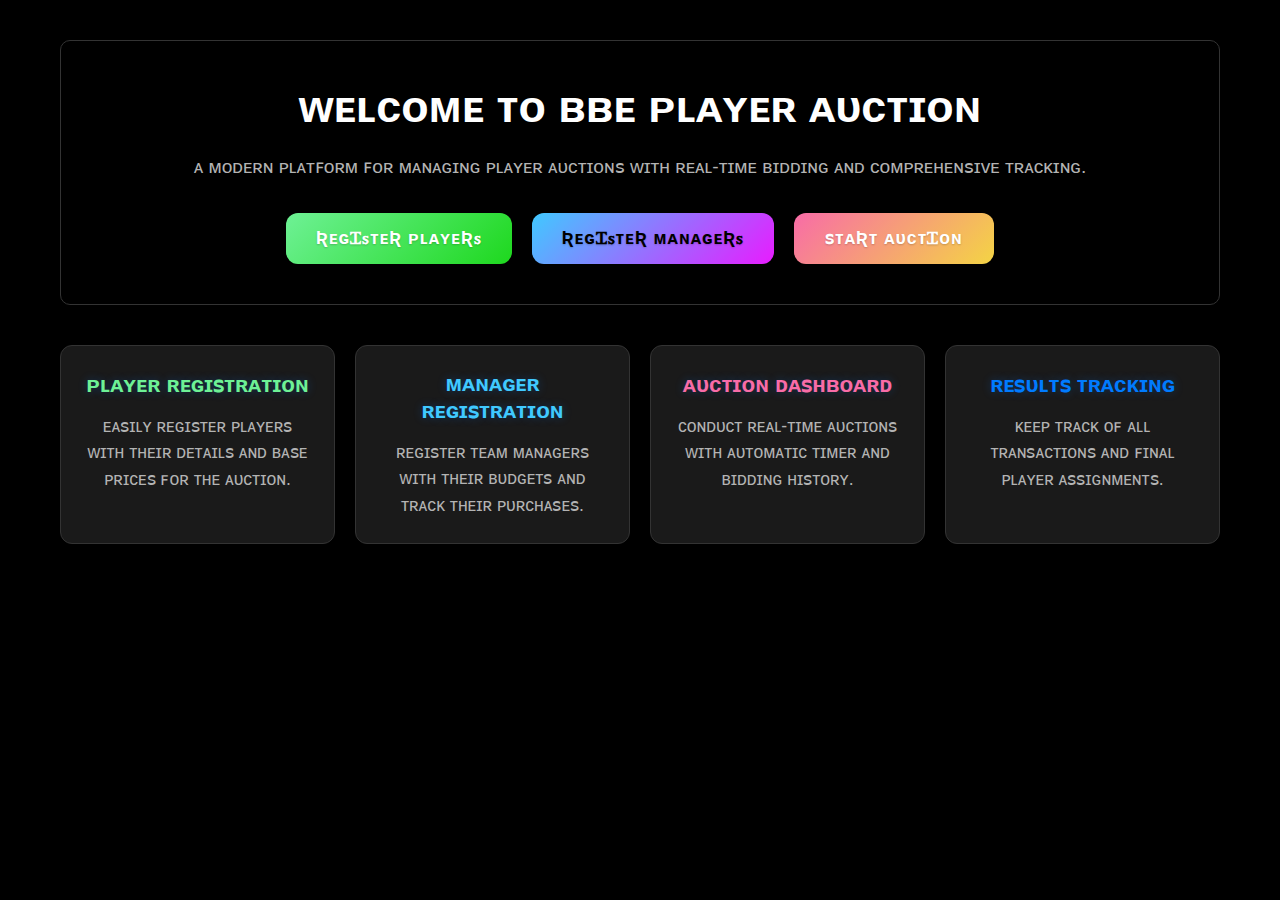
==== commit c3c843e4: "Add files via upload" ====
--- a/index.html
+++ b/index.html
@@ -224,9 +224,9 @@
             </p>
             
             <div class="action-buttons">
-                <a href="player.html" class="action-button btn-players">Register Players</a>
-                <a href="manager.html" class="action-button btn-managers">Register Managers</a>
-                <a href="auction.html" class="action-button btn-auction">Start Auction</a>
+                <a href="player.html" class="action-button btn-players">ʀᴇɢɪꜱᴛᴇʀ ᴘʟᴀʏᴇʀꜱ</a>
+                <a href="manager.html" class="action-button btn-managers">ʀᴇɢɪꜱᴛᴇʀ ᴍᴀɴᴀɢᴇʀꜱ</a>
+                <a href="auction.html" class="action-button btn-auction">ꜱᴛᴀʀᴛ ᴀᴜᴄᴛɪᴏɴ</a>
             </div>
         </div>
 
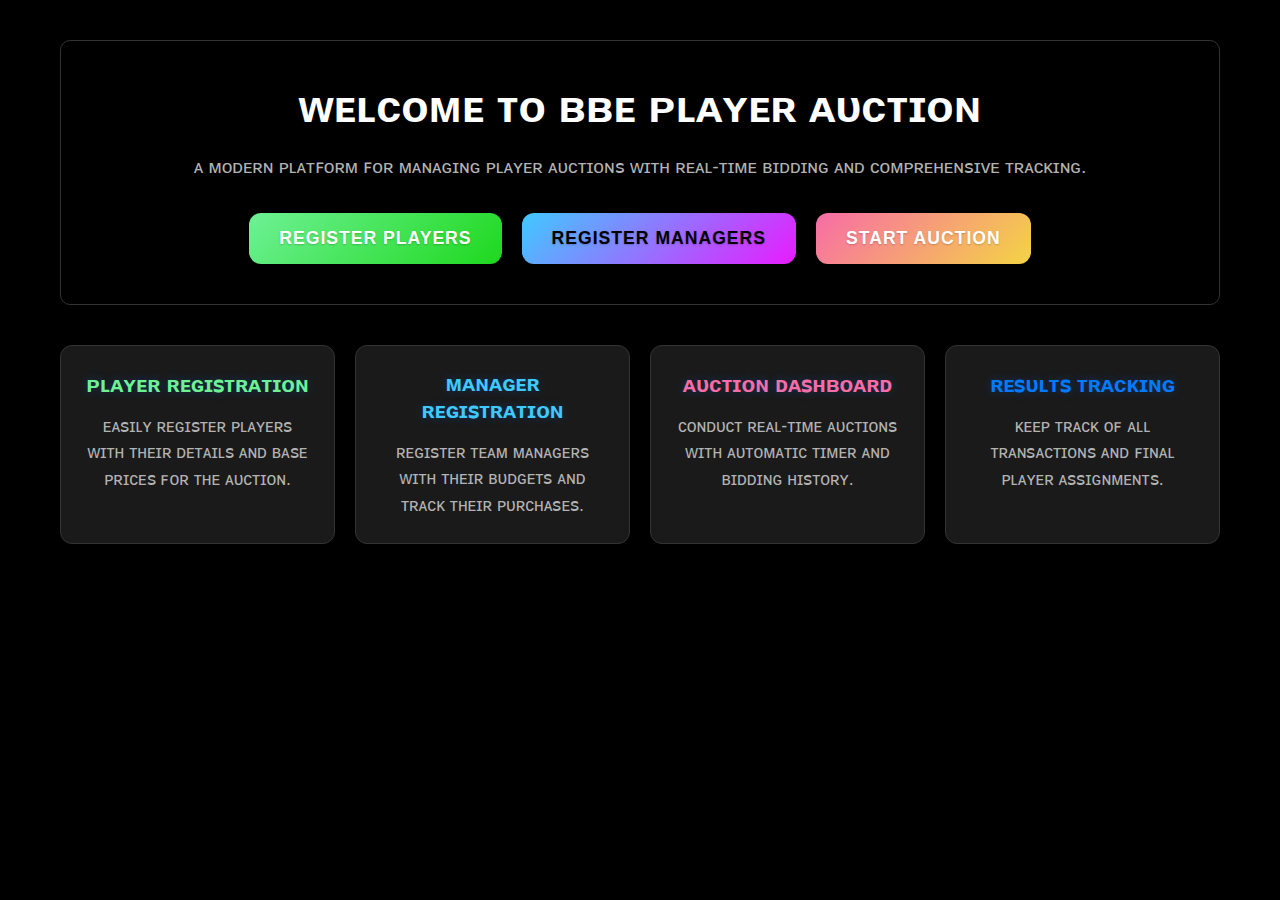
==== commit c7f9250e: "Add files via upload" ====
--- a/index.html
+++ b/index.html
@@ -224,9 +224,9 @@
             </p>
             
             <div class="action-buttons">
-                <a href="player.html" class="action-button btn-players">ʀᴇɢɪꜱᴛᴇʀ ᴘʟᴀʏᴇʀꜱ</a>
-                <a href="manager.html" class="action-button btn-managers">ʀᴇɢɪꜱᴛᴇʀ ᴍᴀɴᴀɢᴇʀꜱ</a>
-                <a href="auction.html" class="action-button btn-auction">ꜱᴛᴀʀᴛ ᴀᴜᴄᴛɪᴏɴ</a>
+                <a href="player.html" class="action-button btn-players">REGISTER PLAYERS</a>
+                <a href="manager.html" class="action-button btn-managers">REGISTER MANAGERS</a>
+                <a href="auction.html" class="action-button btn-auction">START AUCTION</a>
             </div>
         </div>
 
